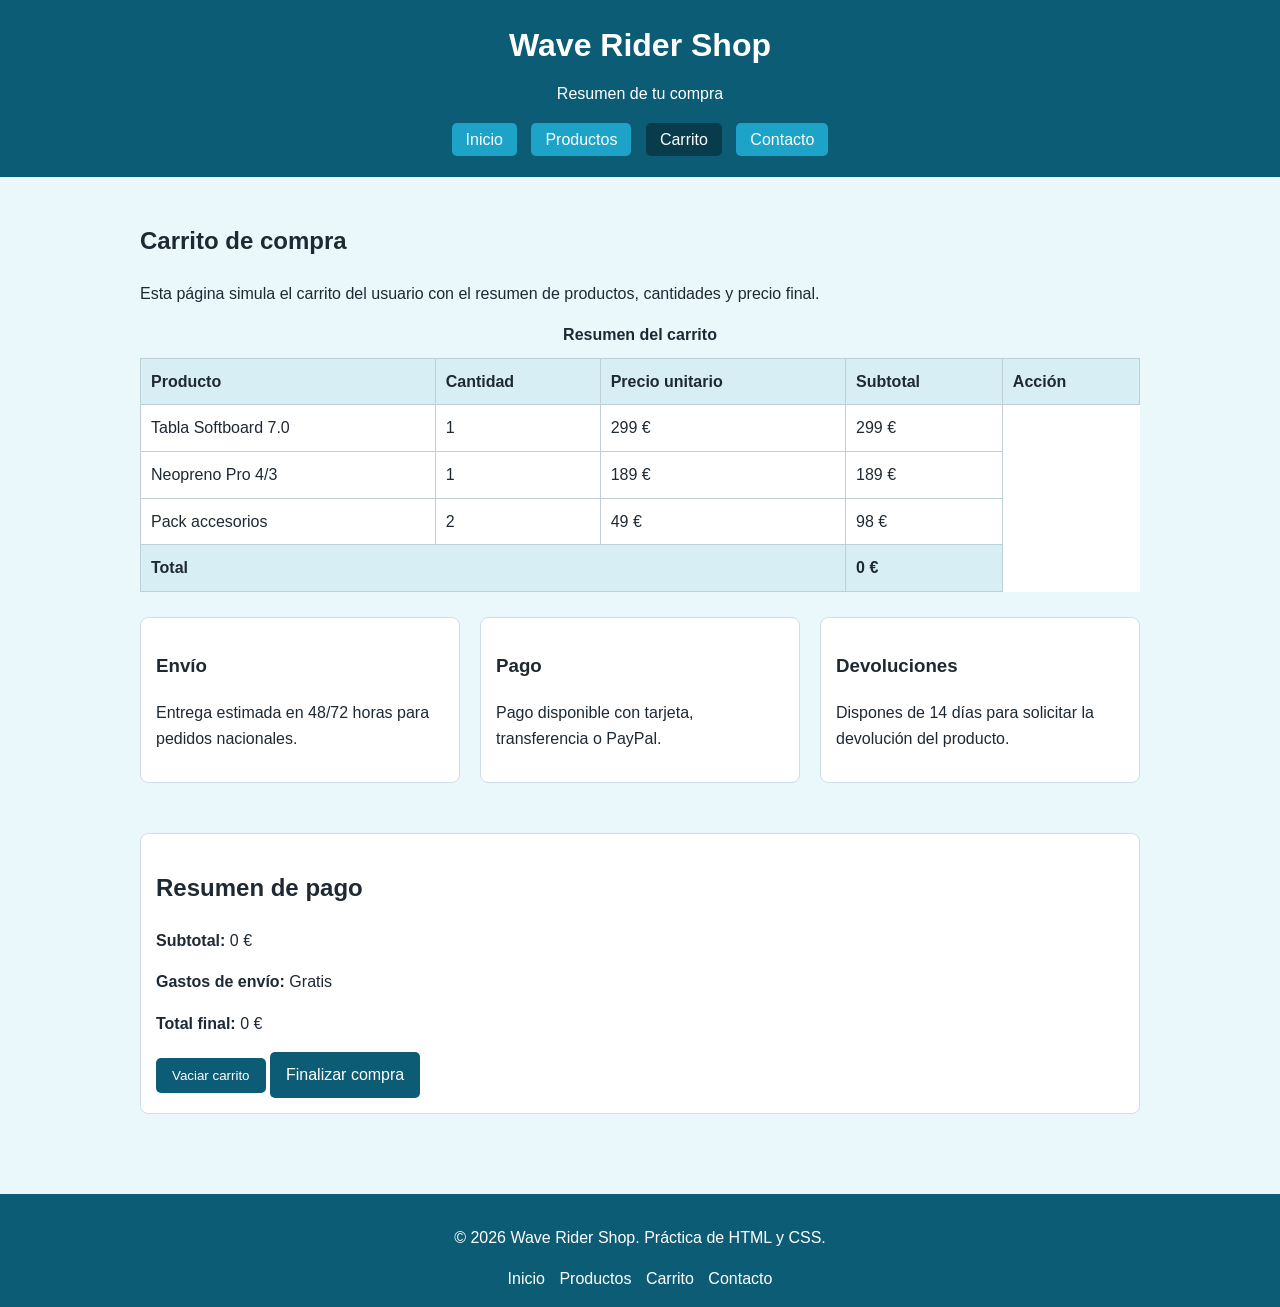
==== src/main/resources/static/carrito.html @ b16333fc "Uniónd e P3 y P4 con cambios mínimos en los html para javascript" ====
<!DOCTYPE html>
<html lang="es">
<head>
  <meta charset="UTF-8">
  <meta name="viewport" content="width=device-width, initial-scale=1.0">
  <meta name="description" content="Carrito de compra de la tienda de surf.">
  <meta name="author" content="Álvaro">
  <title>Wave Rider Shop | Carrito</title>
  <link rel="icon" href="Icono.jpeg" type="image/jpeg">
  <link rel="stylesheet" href="styles.css">
</head>

<script src="script.js"></script>

<body>
<header class="site-header">
  <div class="container">
    <h1>Wave Rider Shop</h1>
    <p class="subtitle">Resumen de tu compra</p>

    <nav aria-label="Menú principal">
      <ul class="nav-list">
        <li><a href="index.html">Inicio</a></li>
        <li><a href="productos.html">Productos</a></li>
        <li><a href="carrito.html" class="active">Carrito</a></li>
        <li><a href="contacto.html">Contacto</a></li>
      </ul>
    </nav>
  </div>
</header>

<main class="container section">
  <section>
    <h2>Carrito de compra</h2>
    <p>
      Esta página simula el carrito del usuario con el resumen de productos, cantidades y precio final.
    </p>

    <div class="table-wrapper">
      <table>
        <caption>Resumen del carrito</caption>
        <thead>
        <tr>
          <th>Producto</th>
          <th>Cantidad</th>
          <th>Precio unitario</th>
          <th>Subtotal</th>
          <th>Acción</th>
        </tr>
        </thead>
        <tbody id ="carrito-body">
        <tr>
          <td>Tabla Softboard 7.0</td>
          <td>1</td>
          <td>299 €</td>
          <td>299 €</td>
        </tr>
        <tr>
          <td>Neopreno Pro 4/3</td>
          <td>1</td>
          <td>189 €</td>
          <td>189 €</td>
        </tr>
        <tr>
          <td>Pack accesorios</td>
          <td>2</td>
          <td>49 €</td>
          <td>98 €</td>
        </tr>
        </tbody>
        <tfoot>
        <tr>
          <th colspan="3">Total</th>
          <th id = "total-tabla">0 €</th>
        </tr>
        </tfoot>
      </table>
    </div>
  </section>

  <section class="section">
    <div class="cards-grid">
      <article class="card">
        <h3>Envío</h3>
        <p>Entrega estimada en 48/72 horas para pedidos nacionales.</p>
      </article>

      <article class="card">
        <h3>Pago</h3>
        <p>Pago disponible con tarjeta, transferencia o PayPal.</p>
      </article>

      <article class="card">
        <h3>Devoluciones</h3>
        <p>Dispones de 14 días para solicitar la devolución del producto.</p>
      </article>
    </div>
  </section>

  <section class="section">
    <article class="card">
      <h2>Resumen de pago</h2>
      <p><strong>Subtotal:</strong> <span id="subtotal-resumen">0 €</span></p>
      <p><strong>Gastos de envío:</strong> Gratis</p>
      <p><strong>Total final:</strong> <span id="total-resumen">0 €</span></p>

      <button class="btn" onclick="borrarCarrito()">Vaciar carrito</button>
      <a class="btn" href="contacto.html">Finalizar compra</a>
    </article>
  </section>
</main>

<footer class="site-footer">
  <div class="container footer-grid">
    <div>
      <p>&copy; 2026 Wave Rider Shop. Práctica de HTML y CSS.</p>
    </div>

    <div class="footer-links">
      <a href="index.html">Inicio</a>
      <a href="productos.html">Productos</a>
      <a href="carrito.html">Carrito</a>
      <a href="contacto.html">Contacto</a>
    </div>
  </div>
</footer>
</body>
</html>
---- src/main/resources/static/styles.css ----
body {
  margin: 0;
  font-family: Arial, sans-serif;
  background-color: #eaf7fb;
  color: #1f2933;
  line-height: 1.6;
}

.container {
  width: 90%;
  max-width: 1000px;
  margin: 0 auto;
}

.site-header {
  background-color: #0d5c75;
  color: white;
  padding: 20px 0;
  text-align: center;
}

.site-header h1 {
  margin: 0;
}

.subtitle {
  margin: 10px 0 15px 0;
}

.nav-list {
  list-style: none;
  padding: 0;
  margin: 0;
}

.nav-list li {
  display: inline-block;
  margin: 5px;
}

.nav-list a {
  text-decoration: none;
  color: white;
  background-color: #1ca3c7;
  padding: 8px 14px;
  border-radius: 5px;
}

.nav-list a:hover,
.nav-list a.active {
  background-color: #083b4c;
}

.section {
  padding: 25px 0;
}

.hero {
  padding: 30px 0;
}

.hero img,
.product-card img {
  width: 100%;
  max-width: 100%;
  border-radius: 8px;
}

.cards-grid {
  display: flex;
  gap: 20px;
  flex-wrap: wrap;
}

.card {
  background-color: white;
  border: 1px solid #cfdfe6;
  border-radius: 8px;
  padding: 15px;
  flex: 1;
  min-width: 250px;
}

.price {
  font-weight: bold;
  color: #0d5c75;
}

.btn {
  display: inline-block;
  text-decoration: none;
  background-color: #0d5c75;
  color: white;
  padding: 10px 16px;
  border-radius: 5px;
  border: none;
  cursor: pointer;
}

.btn:hover {
  background-color: #083b4c;
}

.table-wrapper {
  overflow-x: auto;
}

table {
  width: 100%;
  border-collapse: collapse;
  background-color: white;
}

caption {
  font-weight: bold;
  margin-bottom: 10px;
}

th,
td {
  border: 1px solid #bfcfd6;
  padding: 10px;
  text-align: left;
}

th {
  background-color: #d8eef5;
}

.video-wrapper {
  max-width: 700px;
  margin: 15px auto 0 auto;
}

.video-wrapper iframe {
  width: 100%;
  height: 400px;
  border: none;
}

.feature-list {
  padding-left: 20px;
}

.contact-form {
  background-color: white;
  border: 1px solid #cfdfe6;
  border-radius: 8px;
  padding: 20px;
}

fieldset {
  margin-bottom: 15px;
  border: 1px solid #bfcfd6;
  padding: 15px;
}

legend {
  font-weight: bold;
}

label {
  display: block;
  margin-top: 10px;
  margin-bottom: 5px;
}

input,
select,
textarea {
  width: 100%;
  padding: 8px;
  border: 1px solid #bfcfd6;
  border-radius: 4px;
  font-family: Arial, sans-serif;
}

.inline-options label,
.checkbox-label {
  display: inline-block;
  margin-right: 15px;
  font-weight: normal;
}

.inline-options input,
.checkbox-label input {
  width: auto;
}

.site-footer {
  background-color: #0d5c75;
  color: white;
  text-align: center;
  padding: 15px 0;
  margin-top: 30px;
}

.site-footer a {
  color: white;
  text-decoration: none;
  margin: 0 5px;
}

.site-footer a:hover {
  text-decoration: underline;
}

@media (max-width: 768px) {
  .cards-grid {
    flex-direction: column;
  }

  .nav-list li {
    display: block;
    margin: 8px 0;
  }

  .video-wrapper iframe {
    height: 250px;
  }
}
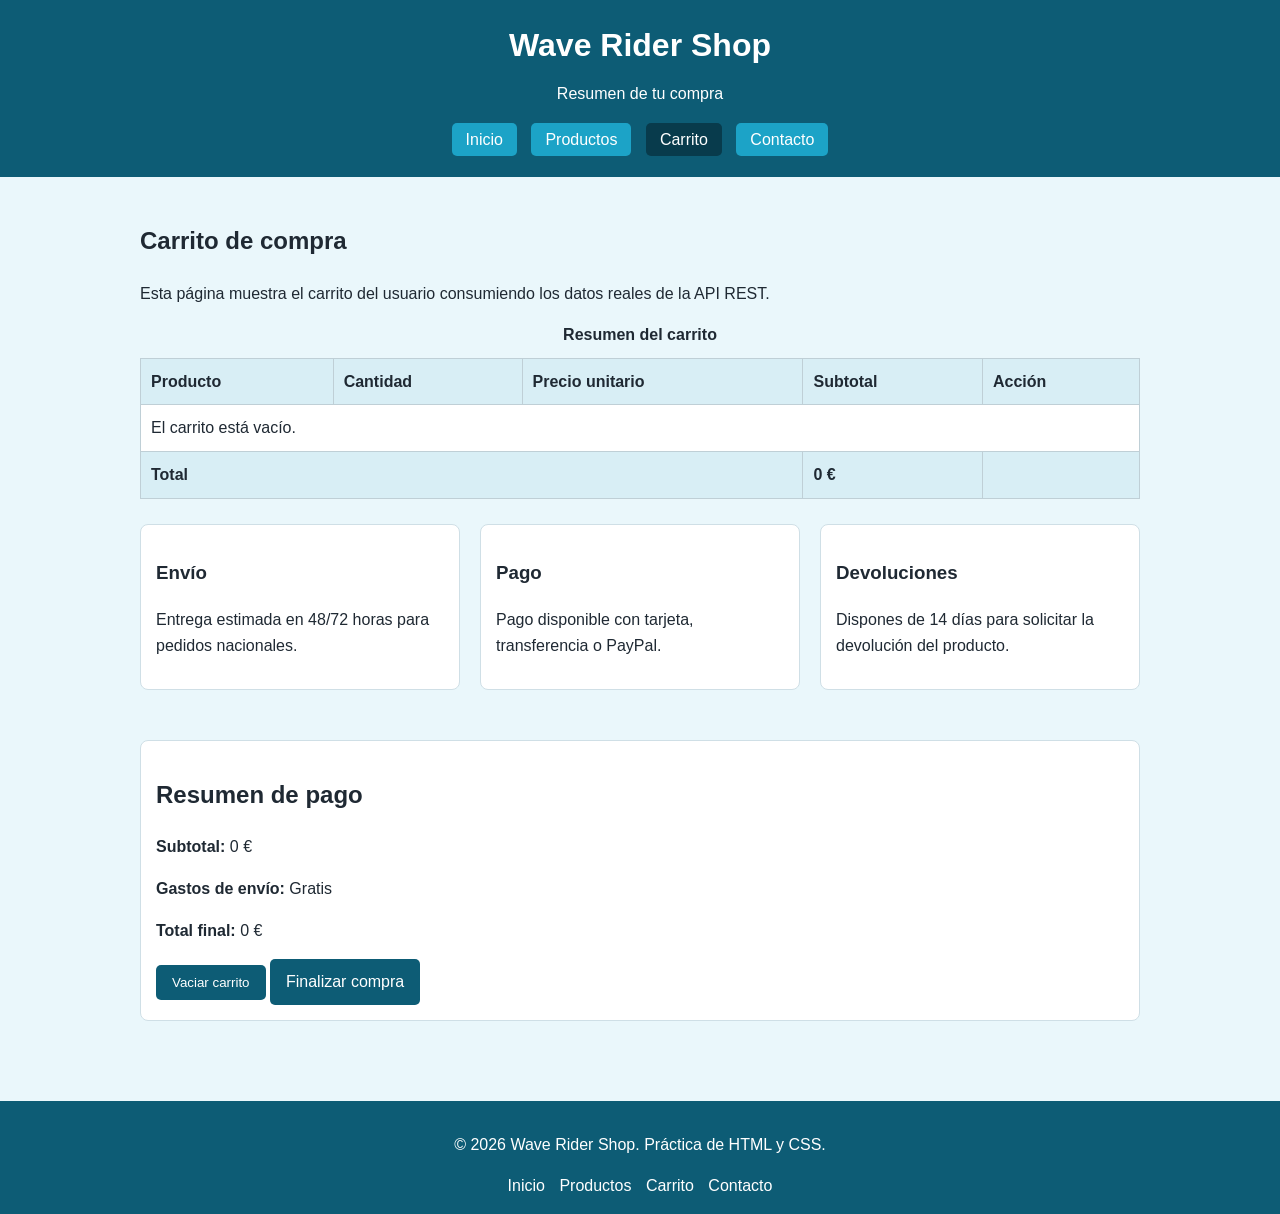
==== commit e4804541: "Arreglos de lógica" ====
--- a/src/main/resources/static/carrito.html
+++ b/src/main/resources/static/carrito.html
@@ -9,9 +9,6 @@
   <link rel="icon" href="Icono.jpeg" type="image/jpeg">
   <link rel="stylesheet" href="styles.css">
 </head>
-
-<script src="script.js"></script>
-
 <body>
 <header class="site-header">
   <div class="container">
@@ -33,7 +30,7 @@
   <section>
     <h2>Carrito de compra</h2>
     <p>
-      Esta página simula el carrito del usuario con el resumen de productos, cantidades y precio final.
+      Esta página muestra el carrito del usuario consumiendo los datos reales de la API REST.
     </p>
 
     <div class="table-wrapper">
@@ -48,30 +45,15 @@
           <th>Acción</th>
         </tr>
         </thead>
-        <tbody id ="carrito-body">
-        <tr>
-          <td>Tabla Softboard 7.0</td>
-          <td>1</td>
-          <td>299 €</td>
-          <td>299 €</td>
-        </tr>
-        <tr>
-          <td>Neopreno Pro 4/3</td>
-          <td>1</td>
-          <td>189 €</td>
-          <td>189 €</td>
-        </tr>
-        <tr>
-          <td>Pack accesorios</td>
-          <td>2</td>
-          <td>49 €</td>
-          <td>98 €</td>
-        </tr>
+
+        <tbody id="carrito-body">
         </tbody>
+
         <tfoot>
         <tr>
           <th colspan="3">Total</th>
-          <th id = "total-tabla">0 €</th>
+          <th id="total-tabla">0 €</th>
+          <th></th>
         </tr>
         </tfoot>
       </table>
@@ -124,5 +106,7 @@
     </div>
   </div>
 </footer>
+
+<script src="script.js"></script>
 </body>
 </html>
